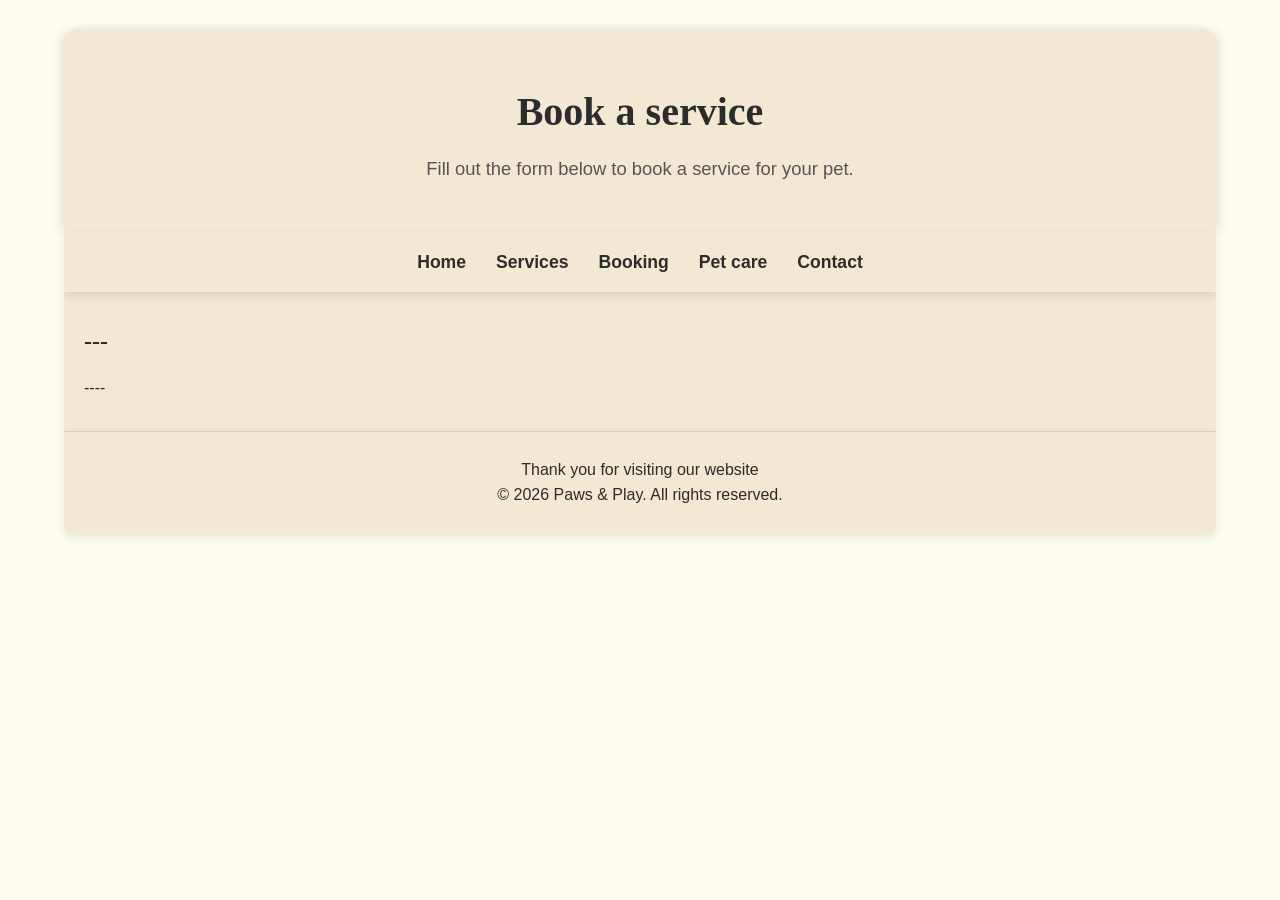
==== booking.html @ 9f055bea "Core of the website made: Index, hero, nav, main, footer - other pages - basic css (no @media yet) -" ====
<!DOCTYPE html>
<html lang="en">

<head>
    <meta charset="UTF-8">
    <meta name="viewport" content="width=device-width, initial-scale=1.0">
    <title>Paws & Play</title>
    <link rel="stylesheet" href="css/styles.css">
    <link rel="icon" type="image/x-icon" href="images/favicon.ico">
</head>

<body>
    <main>
        <!-- Page header banner -->
        <section class="page-banner">
            <h1>Book a service</h1>
            <p>Fill out the form below to book a service for your pet.</p>
        </section>

        <!-- Header and navigation -->
        <header class="header">
            <nav class="nav">
                <ul class="nav-list">
                    <li class="nav-item"><a href="index.html" class="nav-link">Home</a></li>
                    <li class="nav-item"><a href="services.html" class="nav-link">Services</a></li>
                    <li class="nav-item"><a href="booking.html" class="nav-link">Booking</a></li>
                    <li class="nav-item"><a href="pet-care.html" class="nav-link">Pet care</a></li>
                    <li class="nav-item"><a href="contact.html" class="nav-link">Contact</a></li>
                </ul>
            </nav>
        </header>
        
        <!-- Main content -->
        <section class="content">
            <h2>---</h2>
            <p>----</p>
        </section>


    </main>

    <!-- Footer -->
    <footer class="footer">
        <p>Thank you for visiting our website</p>
        <p>&copy; 2026 Paws & Play. All rights reserved.</p>
    </footer>

</body>

</html>
---- css/styles.css ----
/* Common styles */
* {
    box-sizing: border-box;
    margin: 0;
    padding: 0;
}

body {
    font-family: Roboto, Helvetica, Arial, sans-serif;
    background-color: #FFFDF0;
    color: #2C2C2C;
    line-height: 1.6;
}

h1,
h2,
h3 {
    font-family: Georgia, 'Times New Roman', serif;
    font-weight: bold;
}

/* Index hero section */
.hero {
    position: relative;
    width: 100%;
    max-width: 1700px;
    height: 80vh;
    margin: 10px auto 0 auto;
    display: flex;
    justify-content: center;
    align-items: center;
    overflow: hidden;
    border-radius: 5px;
    box-shadow: 0 4px 10px rgba(0, 0, 0, 0.1);
}

.hero-picture,
.hero-picture img {
    position: absolute;
    top: 0;
    left: 0;
    width: 100%;
    height: 100%;
    object-fit: cover;
    object-position: center;
    z-index: 1;
    box-shadow: 0 4px 8px rgba(0, 0, 0, 0.2);
    border-radius: 0 0 3px 3px;
}

.hero-content {
    position: relative;
    z-index: 2;
    text-align: center;
    color: #FFFDF0;
    padding: 30px 40px;
    background: rgba(0, 0, 0, 0.5);
    border-radius: 16px;
    max-width: 90%;
}

.hero-content h2 {
    font-size: 3rem;
    margin-bottom: 12px;
}

.hero-content p {
    font-size: 1.25rem;
    margin-bottom: 20px;
}

/* Page banner for other pages */
.page-banner {
    width: 90%;
    max-width: 1200px;
    margin: 30px auto 0 auto;
    padding: 50px 30px;
    background-color: #F3E8D3;
    text-align: center;
    border-radius: 12px 12px 0 0;
    box-shadow: -5px 0 10px rgba(0, 0, 0, 0.08), 5px 0 10px rgba(0, 0, 0, 0.08);
}

.page-banner h1 {
    font-size: 2.5rem;
    margin-bottom: 10px;
    color: #2C2C2C;
}

.page-banner p {
    font-size: 1.15rem;
    color: #555555;
    max-width: 600px;
    margin: 0 auto;
}

/* Header and navigation */
.header {
    width: 90%;
    max-width: 1200px;
    margin: 0 auto;
    position: sticky;
    top: 0;
    z-index: 1000;
    background-color: #F3E8D3;
    border-radius: 0 0 5px 5px;
    box-shadow: 0 4px 10px rgba(0, 0, 0, 0.1);
}

.nav {
    display: flex;
    justify-content: center;
    align-items: center;
    padding: 15px 20px;
}

.nav-list {
    display: flex;
    justify-content: center;
    align-items: center;
    list-style: none;
    gap: 30px;
}

.nav-link {
    text-decoration: none;
    color: #2C2C2C;
    font-weight: bold;
    font-size: 1.1rem;
    transition: color 0.3s ease;
}

.nav-link:hover {
    color: #E07A5F;
}

/* Main content */
.main {
    display: grid;
    grid-template-columns: 1fr 1fr;
    gap: 30px;
    max-width: 1200px;
    width: 90%;
    margin: 30px auto 0 auto;
    padding: 40px 30px;
    background-color: #F3E8D3;
}

.content {
    width: 90%;
    max-width: 1200px;
    margin: 0 auto 0 auto;
    background-color: #F3E8D3;
    padding: 30px 20px;
    box-shadow: 0 4px 10px rgba(0, 0, 0, 0.1);
}

.content h2, h3 {
    margin-bottom: 15px;
    color: #2C2C2C;
}

/* Footer */
.footer {
    width: 90%;
    max-width: 1200px;
    margin: 0 auto 50px auto;
    background-color: #F3E8D3;
    color: #2C2C2C;
    text-align: center;
    padding: 25px 30px;
    border-radius: 0 0 8px 8px;
    box-shadow: 0 4px 10px rgba(0, 0, 0, 0.1);
    border-top: 1px solid rgba(0, 0, 0, 0.1);
}
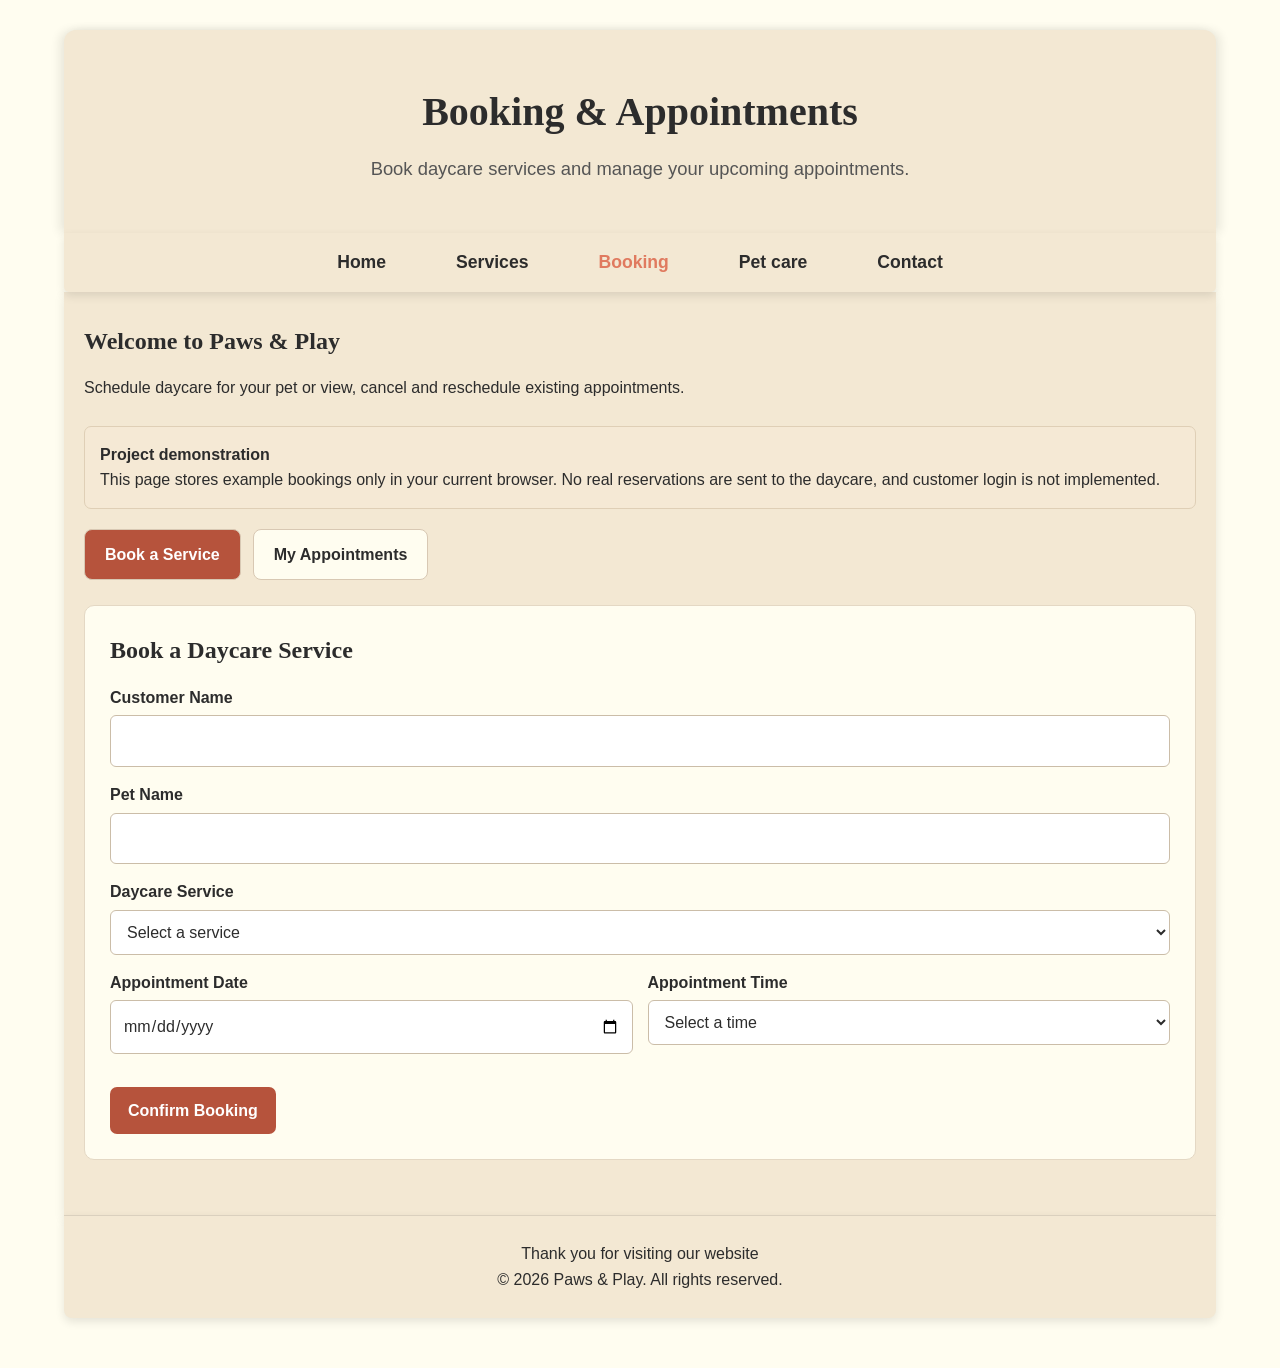
==== commit 4e5b995d: "Implement GRP10-12 daycare services and GRP10-27 appointment management" ====
--- a/booking.html
+++ b/booking.html
@@ -1,50 +1,1100 @@
+
 <!DOCTYPE html>
 <html lang="en">
 
 <head>
     <meta charset="UTF-8">
     <meta name="viewport" content="width=device-width, initial-scale=1.0">
-    <title>Paws & Play</title>
+    <meta name="description"
+        content="Book and manage daycare appointments at Paws & Play.">
+    <title>Booking & Appointments | Paws & Play</title>
+
     <link rel="stylesheet" href="css/styles.css">
     <link rel="icon" type="image/x-icon" href="images/favicon.ico">
+
+    <style>
+        /* GRP10-27: Booking and appointment management */
+
+        .booking-intro {
+            margin-bottom: 25px;
+        }
+
+        .booking-tabs {
+            display: flex;
+            gap: 12px;
+            flex-wrap: wrap;
+            margin-bottom: 25px;
+        }
+
+        .booking-tab {
+            display: inline-block;
+            padding: 12px 20px;
+            background: #FFFDF0;
+            border: 1px solid #D8C8B3;
+            border-radius: 8px;
+            color: #2C2C2C;
+            text-decoration: none;
+            font: inherit;
+            font-weight: bold;
+            cursor: pointer;
+        }
+
+        .booking-tab:hover,
+        .booking-tab:focus-visible,
+        .booking-tab.active {
+            background: #B6533C;
+            color: white;
+        }
+
+        .booking-panel {
+            background: #FFFDF0;
+            border: 1px solid #E4D8C4;
+            padding: 25px;
+            border-radius: 10px;
+            margin-bottom: 25px;
+        }
+
+        .booking-panel h2 {
+            margin-bottom: 15px;
+        }
+
+        .booking-form {
+            display: grid;
+            gap: 15px;
+        }
+
+        .booking-field {
+            display: flex;
+            flex-direction: column;
+            gap: 5px;
+        }
+
+        .booking-field label {
+            font-weight: bold;
+        }
+
+        .booking-field input,
+        .booking-field select {
+            width: 100%;
+            padding: 12px;
+            border: 1px solid #CBBDA8;
+            border-radius: 6px;
+            background: white;
+            color: #2C2C2C;
+            font: inherit;
+        }
+
+        .booking-field input:focus,
+        .booking-field select:focus {
+            outline: 2px solid #B6533C;
+            outline-offset: 1px;
+        }
+
+        .booking-two-columns {
+            display: grid;
+            grid-template-columns: 1fr 1fr;
+            gap: 15px;
+        }
+
+        .booking-button {
+            display: inline-block;
+            padding: 11px 18px;
+            background: #B6533C;
+            color: white;
+            border: none;
+            border-radius: 7px;
+            font: inherit;
+            font-weight: bold;
+            cursor: pointer;
+        }
+
+        .booking-button:hover,
+        .booking-button:focus-visible {
+            background: #873D2C;
+        }
+
+        .booking-button.secondary {
+            background: #EEE3D3;
+            color: #2C2C2C;
+        }
+
+        .booking-button.secondary:hover {
+            background: #DDCDB9;
+        }
+
+        .booking-button.danger {
+            background: #A52A2A;
+        }
+
+        .booking-button.danger:hover {
+            background: #7B2020;
+        }
+
+        .booking-actions {
+            display: flex;
+            gap: 10px;
+            flex-wrap: wrap;
+            margin-top: 18px;
+        }
+
+        .booking-notice {
+            margin-bottom: 20px;
+            padding: 15px;
+            border-radius: 7px;
+            background: #F5E9D5;
+            border: 1px solid #DFCFB6;
+        }
+
+        .booking-message {
+            padding: 12px;
+            margin-bottom: 15px;
+            border-radius: 7px;
+            background: #E4F1E7;
+            color: #205A34;
+        }
+
+        .booking-message.error {
+            background: #FCE5E5;
+            color: #8B2020;
+        }
+
+        .appointment-list {
+            display: grid;
+            gap: 18px;
+        }
+
+        .appointment-card {
+            background: white;
+            border: 1px solid #DDD0BD;
+            padding: 20px;
+            border-radius: 10px;
+            box-shadow: 0 2px 6px rgba(0, 0, 0, 0.06);
+        }
+
+        .appointment-card h3 {
+            margin-bottom: 12px;
+        }
+
+        .appointment-card p {
+            margin-bottom: 7px;
+        }
+
+        .appointment-status {
+            display: inline-block;
+            margin: 10px 0;
+            padding: 5px 12px;
+            border-radius: 20px;
+            background: #E2F2E4;
+            color: #236238;
+            font-size: 0.9rem;
+            font-weight: bold;
+        }
+
+        .booking-empty {
+            text-align: center;
+            padding: 35px 15px;
+            background: #F9F3E8;
+            border-radius: 8px;
+        }
+
+        .booking-empty p {
+            margin: 10px 0 20px;
+        }
+
+        .booking-demo-note {
+            font-size: 0.9rem;
+            color: #66594B;
+            margin-top: 15px;
+        }
+
+        [hidden] {
+            display: none !important;
+        }
+
+        @media (max-width: 600px) {
+            .booking-panel {
+                padding: 18px 15px;
+            }
+
+            .booking-two-columns {
+                grid-template-columns: 1fr;
+            }
+
+            .booking-tabs {
+                flex-direction: column;
+            }
+
+            .booking-tab {
+                text-align: center;
+            }
+
+            .booking-actions {
+                flex-direction: column;
+            }
+
+            .booking-actions button {
+                width: 100%;
+            }
+        }
+    </style>
 </head>
 
 <body>
     <main>
-        <!-- Page header banner -->
+
+        <!-- Page banner -->
         <section class="page-banner">
-            <h1>Book a service</h1>
-            <p>Fill out the form below to book a service for your pet.</p>
+            <h1>Booking & Appointments</h1>
+            <p>
+                Book daycare services and manage your
+                upcoming appointments.
+            </p>
         </section>
 
         <!-- Header and navigation -->
         <header class="header">
-            <nav class="nav">
+            <input type="checkbox"
+                id="open-menu"
+                class="menu-toggle">
+
+            <label for="open-menu"
+                class="menu-icon"
+                aria-label="Toggle navigation menu">
+                &#9776;
+            </label>
+
+            <nav class="nav" aria-label="Main navigation">
                 <ul class="nav-list">
-                    <li class="nav-item"><a href="index.html" class="nav-link">Home</a></li>
-                    <li class="nav-item"><a href="services.html" class="nav-link">Services</a></li>
-                    <li class="nav-item"><a href="booking.html" class="nav-link">Booking</a></li>
-                    <li class="nav-item"><a href="pet-care.html" class="nav-link">Pet care</a></li>
-                    <li class="nav-item"><a href="contact.html" class="nav-link">Contact</a></li>
+                    <li class="nav-item">
+                        <a href="index.html"
+                            class="nav-link">Home</a>
+                    </li>
+                    <li class="nav-item">
+                        <a href="services.html"
+                            class="nav-link">Services</a>
+                    </li>
+                    <li class="nav-item">
+                        <a href="booking.html"
+                            class="nav-link"
+                            aria-current="page">Booking</a>
+                    </li>
+                    <li class="nav-item">
+                        <a href="pet-care.html"
+                            class="nav-link">Pet care</a>
+                    </li>
+                    <li class="nav-item">
+                        <a href="contact.html"
+                            class="nav-link">Contact</a>
+                    </li>
                 </ul>
             </nav>
         </header>
-        
+
         <!-- Main content -->
         <section class="content">
-            <h2>---</h2>
-            <p>----</p>
+
+            <div class="booking-intro">
+                <h2>Welcome to Paws &amp; Play</h2>
+                <p>
+                    Schedule daycare for your pet or view,
+                    cancel and reschedule existing appointments.
+                </p>
+            </div>
+
+            <div class="booking-notice">
+                <strong>Project demonstration</strong>
+                <p>
+                    This page stores example bookings only
+                    in your current browser. No real
+                    reservations are sent to the daycare,
+                    and customer login is not implemented.
+                </p>
+            </div>
+
+            <!-- Tab navigation -->
+            <nav class="booking-tabs"
+                aria-label="Booking sections">
+
+                <a href="#new-booking"
+                    id="new-booking-tab"
+                    class="booking-tab active">
+                    Book a Service
+                </a>
+
+                <a href="#my-appointments"
+                    id="appointments-tab"
+                    class="booking-tab">
+                    My Appointments
+                </a>
+
+            </nav>
+
+            <div id="status-message"
+                role="status"
+                aria-live="polite"
+                hidden>
+            </div>
+
+            <!-- New appointment form -->
+            <section id="new-booking"
+                class="booking-panel">
+
+                <h2>Book a Daycare Service</h2>
+
+                <form id="booking-form"
+                    class="booking-form">
+
+                    <div class="booking-field">
+                        <label for="customer-name">
+                            Customer Name
+                        </label>
+
+                        <input type="text"
+                            id="customer-name"
+                            name="customer-name"
+                            minlength="2"
+                            maxlength="80"
+                            autocomplete="name"
+                            required>
+                    </div>
+
+                    <div class="booking-field">
+                        <label for="pet-name">
+                            Pet Name
+                        </label>
+
+                        <input type="text"
+                            id="pet-name"
+                            name="pet-name"
+                            minlength="2"
+                            maxlength="60"
+                            required>
+                    </div>
+
+                    <div class="booking-field">
+                        <label for="service">
+                            Daycare Service
+                        </label>
+
+                        <select id="service"
+                            name="service"
+                            required>
+
+                            <option value="">
+                                Select a service
+                            </option>
+
+                            <option value="Full-Day Dog Daycare">
+                                Full-Day Dog Daycare - €30
+                            </option>
+
+                            <option value="Half-Day Dog Daycare">
+                                Half-Day Dog Daycare - €18
+                            </option>
+
+                            <option value="Puppy Daycare">
+                                Puppy Daycare - €25
+                            </option>
+
+                            <option value="Pet Care and Feeding">
+                                Pet Care and Feeding - €15
+                            </option>
+                        </select>
+                    </div>
+
+                    <div class="booking-two-columns">
+
+                        <div class="booking-field">
+                            <label for="booking-date">
+                                Appointment Date
+                            </label>
+
+                            <input type="date"
+                                id="booking-date"
+                                name="booking-date"
+                                required>
+                        </div>
+
+                        <div class="booking-field">
+                            <label for="booking-time">
+                                Appointment Time
+                            </label>
+
+                            <select id="booking-time"
+                                name="booking-time"
+                                required>
+
+                                <option value="">
+                                    Select a time
+                                </option>
+
+                                <option value="07:00">07:00</option>
+                                <option value="08:00">08:00</option>
+                                <option value="09:00">09:00</option>
+                                <option value="10:00">10:00</option>
+                                <option value="11:00">11:00</option>
+                                <option value="12:00">12:00</option>
+                                <option value="13:00">13:00</option>
+                                <option value="14:00">14:00</option>
+                                <option value="15:00">15:00</option>
+                                <option value="16:00">16:00</option>
+                            </select>
+                        </div>
+
+                    </div>
+
+                    <div class="booking-actions">
+                        <button type="submit"
+                            class="booking-button">
+                            Confirm Booking
+                        </button>
+                    </div>
+
+                </form>
+
+            </section>
+
+            <!-- My appointments -->
+            <section id="my-appointments"
+                class="booking-panel"
+                hidden>
+
+                <h2>My Upcoming Appointments</h2>
+
+                <p>
+                    View your scheduled daycare visits.
+                    You can cancel an appointment or
+                    reschedule it to another available
+                    date and time in this demonstration.
+                </p>
+
+                <div id="appointment-list"
+                    class="appointment-list">
+                </div>
+
+                <p class="booking-demo-note">
+                    Demo bookings are visible to anyone
+                    using this browser and are not linked
+                    to a verified customer account.
+                </p>
+
+            </section>
+
+            <!-- Rescheduling panel -->
+            <section id="reschedule-panel"
+                class="booking-panel"
+                hidden>
+
+                <h2>Reschedule Appointment</h2>
+
+                <form id="reschedule-form"
+                    class="booking-form">
+
+                    <div class="booking-field">
+                        <label for="reschedule-date">
+                            New Appointment Date
+                        </label>
+
+                        <input type="date"
+                            id="reschedule-date"
+                            required>
+                    </div>
+
+                    <div class="booking-field">
+                        <label for="reschedule-time">
+                            New Appointment Time
+                        </label>
+
+                        <select id="reschedule-time" required>
+                            <option value="">
+                                Select a time
+                            </option>
+                            <option value="07:00">07:00</option>
+                            <option value="08:00">08:00</option>
+                            <option value="09:00">09:00</option>
+                            <option value="10:00">10:00</option>
+                            <option value="11:00">11:00</option>
+                            <option value="12:00">12:00</option>
+                            <option value="13:00">13:00</option>
+                            <option value="14:00">14:00</option>
+                            <option value="15:00">15:00</option>
+                            <option value="16:00">16:00</option>
+                        </select>
+                    </div>
+
+                    <div class="booking-actions">
+                        <button type="submit"
+                            class="booking-button">
+                            Save New Appointment
+                        </button>
+
+                        <button type="button"
+                            id="cancel-reschedule"
+                            class="booking-button secondary">
+                            Go Back
+                        </button>
+                    </div>
+
+                </form>
+
+            </section>
+
         </section>
-
 
     </main>
 
     <!-- Footer -->
     <footer class="footer">
         <p>Thank you for visiting our website</p>
-        <p>&copy; 2026 Paws & Play. All rights reserved.</p>
+        <p>&copy; 2026 Paws &amp; Play. All rights reserved.</p>
     </footer>
 
+    <script>
+        "use strict";
+
+        // GRP10-27: Browser-only appointment demo.
+        // Real authentication and server storage are not included.
+
+        const STORAGE_KEY = "paws-play-demo-appointments-v1";
+
+        const bookingForm = document.getElementById("booking-form");
+        const rescheduleForm = document.getElementById("reschedule-form");
+
+        const bookingPanel = document.getElementById("new-booking");
+        const appointmentsPanel =
+            document.getElementById("my-appointments");
+        const reschedulePanel =
+            document.getElementById("reschedule-panel");
+
+        const bookingTab =
+            document.getElementById("new-booking-tab");
+        const appointmentsTab =
+            document.getElementById("appointments-tab");
+
+        const appointmentList =
+            document.getElementById("appointment-list");
+
+        const statusMessage =
+            document.getElementById("status-message");
+
+        const bookingDate =
+            document.getElementById("booking-date");
+        const rescheduleDate =
+            document.getElementById("reschedule-date");
+
+        let appointments = [];
+        let editingAppointmentId = null;
+
+        function loadAppointments() {
+            try {
+                const saved = JSON.parse(
+                    localStorage.getItem(STORAGE_KEY) || "[]"
+                );
+
+                appointments = Array.isArray(saved)
+                    ? saved.filter(item =>
+                        item &&
+                        typeof item.id === "string" &&
+                        typeof item.date === "string" &&
+                        typeof item.time === "string" &&
+                        typeof item.customer === "string" &&
+                        typeof item.pet === "string" &&
+                        typeof item.service === "string" &&
+                        (item.status === "Scheduled" ||
+                            item.status === "Cancelled")
+                    )
+                    : [];
+            } catch (error) {
+                appointments = [];
+                showMessage(
+                    "Saved bookings could not be loaded.",
+                    true
+                );
+            }
+        }
+
+        function saveAppointments() {
+            try {
+                localStorage.setItem(
+                    STORAGE_KEY,
+                    JSON.stringify(appointments)
+                );
+                return true;
+            } catch (error) {
+                showMessage(
+                    "The browser could not save your changes.",
+                    true
+                );
+                return false;
+            }
+        }
+
+        function localDateString(date) {
+            const year = date.getFullYear();
+            const month = String(
+                date.getMonth() + 1
+            ).padStart(2, "0");
+
+            const day = String(
+                date.getDate()
+            ).padStart(2, "0");
+
+            return `${year}-${month}-${day}`;
+        }
+
+        function setMinimumDates() {
+            const today = localDateString(new Date());
+            bookingDate.min = today;
+            rescheduleDate.min = today;
+        }
+
+        function isFutureAppointment(date, time) {
+            const datetime = new Date(
+                `${date}T${time}:00`
+            );
+
+            return Number.isFinite(datetime.getTime()) &&
+                datetime.getTime() > Date.now();
+        }
+
+        function validOpeningTime(date, time) {
+            const datetime = new Date(
+                `${date}T${time}:00`
+            );
+
+            if (!Number.isFinite(datetime.getTime())) {
+                return false;
+            }
+
+            const weekday = datetime.getDay();
+            const minutes = Number(time.slice(0, 2)) * 60 +
+                Number(time.slice(3, 5));
+
+            if (weekday === 0) {
+                return false;
+            }
+
+            if (weekday === 6) {
+                return minutes >= 9 * 60 &&
+                    minutes <= 14 * 60;
+            }
+
+            return minutes >= 7 * 60 &&
+                minutes <= 16 * 60;
+        }
+
+        function showMessage(message, isError = false) {
+            statusMessage.textContent = message;
+
+            statusMessage.className = isError
+                ? "booking-message error"
+                : "booking-message";
+
+            statusMessage.hidden = false;
+        }
+
+        function showPanel(panelName) {
+            bookingPanel.hidden = panelName !== "booking";
+            appointmentsPanel.hidden =
+                panelName !== "appointments";
+            reschedulePanel.hidden =
+                panelName !== "reschedule";
+
+            bookingTab.classList.toggle(
+                "active",
+                panelName === "booking"
+            );
+
+            appointmentsTab.classList.toggle(
+                "active",
+                panelName !== "booking"
+            );
+
+            if (panelName === "appointments") {
+                renderAppointments();
+            }
+        }
+
+        function formatAppointmentDate(date, time) {
+            const datetime = new Date(
+                `${date}T${time}:00`
+            );
+
+            return datetime.toLocaleString("en-GB", {
+                day: "numeric",
+                month: "long",
+                year: "numeric",
+                hour: "2-digit",
+                minute: "2-digit"
+            });
+        }
+
+        function addDetail(parent, label, value) {
+            const paragraph = document.createElement("p");
+            const strong = document.createElement("strong");
+
+            strong.textContent = `${label}: `;
+            paragraph.appendChild(strong);
+            paragraph.appendChild(
+                document.createTextNode(value)
+            );
+
+            parent.appendChild(paragraph);
+        }
+
+        function createAppointmentCard(appointment) {
+            const card = document.createElement("article");
+            card.className = "appointment-card";
+
+            const heading = document.createElement("h3");
+            heading.textContent = appointment.service;
+            card.appendChild(heading);
+
+            addDetail(
+                card, "Customer", appointment.customer
+            );
+            addDetail(
+                card, "Pet", appointment.pet
+            );
+            addDetail(
+                card,
+                "Date and Time",
+                formatAppointmentDate(
+                    appointment.date,
+                    appointment.time
+                )
+            );
+
+            const status = document.createElement("span");
+            status.className = "appointment-status";
+            status.textContent = "Scheduled";
+            card.appendChild(status);
+
+            const actions = document.createElement("div");
+            actions.className = "booking-actions";
+
+            const rescheduleButton =
+                document.createElement("button");
+
+            rescheduleButton.type = "button";
+            rescheduleButton.className =
+                "booking-button secondary";
+
+            rescheduleButton.textContent = "Reschedule";
+
+            rescheduleButton.addEventListener(
+                "click",
+                () => startRescheduling(appointment.id)
+            );
+
+            const cancelButton =
+                document.createElement("button");
+
+            cancelButton.type = "button";
+            cancelButton.className =
+                "booking-button danger";
+
+            cancelButton.textContent = "Cancel Appointment";
+
+            cancelButton.addEventListener(
+                "click",
+                () => cancelAppointment(appointment.id)
+            );
+
+            actions.appendChild(rescheduleButton);
+            actions.appendChild(cancelButton);
+            card.appendChild(actions);
+
+            return card;
+        }
+
+        function renderAppointments() {
+            appointmentList.replaceChildren();
+
+            const upcoming = appointments
+                .filter(appointment =>
+                    appointment.status === "Scheduled" &&
+                    isFutureAppointment(
+                        appointment.date,
+                        appointment.time
+                    )
+                )
+                .sort((a, b) =>
+                    `${a.date}T${a.time}`.localeCompare(
+                        `${b.date}T${b.time}`
+                    )
+                );
+
+            if (upcoming.length === 0) {
+                const empty = document.createElement("div");
+                empty.className = "booking-empty";
+
+                const heading = document.createElement("h3");
+                heading.textContent = "No Upcoming Appointments";
+
+                const text = document.createElement("p");
+                text.textContent =
+                    "You do not have any upcoming demo bookings.";
+
+                const button = document.createElement("button");
+                button.type = "button";
+                button.className = "booking-button";
+                button.textContent = "Book a Service";
+
+                button.addEventListener("click", () => {
+                    window.location.hash = "new-booking";
+                    showPanel("booking");
+                });
+
+                empty.appendChild(heading);
+                empty.appendChild(text);
+                empty.appendChild(button);
+
+                appointmentList.appendChild(empty);
+                return;
+            }
+
+            upcoming.forEach(appointment => {
+                appointmentList.appendChild(
+                    createAppointmentCard(appointment)
+                );
+            });
+        }
+
+        bookingForm.addEventListener("submit", event => {
+            event.preventDefault();
+            setMinimumDates();
+
+            const customer = document.getElementById(
+                "customer-name"
+            ).value.trim();
+
+            const pet = document.getElementById(
+                "pet-name"
+            ).value.trim();
+
+            const service = document.getElementById(
+                "service"
+            ).value;
+
+            const date = bookingDate.value;
+
+            const time = document.getElementById(
+                "booking-time"
+            ).value;
+
+            if (!customer || !pet || !service) {
+                showMessage(
+                    "Please complete all booking fields.",
+                    true
+                );
+                return;
+            }
+
+            if (!isFutureAppointment(date, time)) {
+                showMessage(
+                    "Please select a future date and time.",
+                    true
+                );
+                return;
+            }
+
+            if (!validOpeningTime(date, time)) {
+                showMessage(
+                    "Choose a time during opening hours. " +
+                    "Sunday bookings are unavailable.",
+                    true
+                );
+                return;
+            }
+
+            const appointment = {
+                id: `${Date.now()}-${Math.random()
+                    .toString(36).slice(2)}`,
+                customer,
+                pet,
+                service,
+                date,
+                time,
+                status: "Scheduled"
+            };
+
+            appointments.push(appointment);
+
+            if (!saveAppointments()) {
+                appointments.pop();
+                return;
+            }
+
+            bookingForm.reset();
+
+            showMessage(
+                "Demo appointment created successfully!"
+            );
+
+            window.location.hash = "my-appointments";
+            showPanel("appointments");
+        });
+
+        function cancelAppointment(id) {
+            const appointment = appointments.find(
+                item => item.id === id
+            );
+
+            if (!appointment ||
+                appointment.status !== "Scheduled") {
+                return;
+            }
+
+            const confirmed = confirm(
+                "Are you sure you want to cancel " +
+                "this appointment?"
+            );
+
+            if (!confirmed) {
+                return;
+            }
+
+            const previousStatus = appointment.status;
+            appointment.status = "Cancelled";
+
+            if (!saveAppointments()) {
+                appointment.status = previousStatus;
+                return;
+            }
+
+            renderAppointments();
+
+            showMessage(
+                "Demo appointment cancelled successfully."
+            );
+        }
+
+        function startRescheduling(id) {
+            const appointment = appointments.find(
+                item => item.id === id &&
+                    item.status === "Scheduled"
+            );
+
+            if (!appointment) {
+                showMessage(
+                    "Appointment was not found.",
+                    true
+                );
+                return;
+            }
+
+            editingAppointmentId = id;
+
+            setMinimumDates();
+            rescheduleDate.value = appointment.date;
+
+            document.getElementById(
+                "reschedule-time"
+            ).value = appointment.time;
+
+            showPanel("reschedule");
+
+            reschedulePanel.scrollIntoView({
+                behavior: "smooth",
+                block: "start"
+            });
+        }
+
+        rescheduleForm.addEventListener(
+            "submit",
+            event => {
+                event.preventDefault();
+                setMinimumDates();
+
+                const appointment = appointments.find(
+                    item =>
+                        item.id === editingAppointmentId &&
+                        item.status === "Scheduled"
+                );
+
+                if (!appointment) {
+                    showMessage(
+                        "Appointment was not found.",
+                        true
+                    );
+                    showPanel("appointments");
+                    return;
+                }
+
+                const newDate = rescheduleDate.value;
+                const newTime = document.getElementById(
+                    "reschedule-time"
+                ).value;
+
+                if (!isFutureAppointment(newDate, newTime)) {
+                    showMessage(
+                        "Choose a future date and time.",
+                        true
+                    );
+                    return;
+                }
+
+                if (!validOpeningTime(newDate, newTime)) {
+                    showMessage(
+                        "Select a time during opening hours.",
+                        true
+                    );
+                    return;
+                }
+
+                const oldDate = appointment.date;
+                const oldTime = appointment.time;
+
+                appointment.date = newDate;
+                appointment.time = newTime;
+
+                if (!saveAppointments()) {
+                    appointment.date = oldDate;
+                    appointment.time = oldTime;
+                    return;
+                }
+
+                editingAppointmentId = null;
+
+                showMessage(
+                    "Demo appointment rescheduled successfully!"
+                );
+
+                window.location.hash = "my-appointments";
+                showPanel("appointments");
+            }
+        );
+
+        document.getElementById(
+            "cancel-reschedule"
+        ).addEventListener("click", () => {
+            editingAppointmentId = null;
+            window.location.hash = "my-appointments";
+            showPanel("appointments");
+        });
+
+        function handleNavigation() {
+            const hash = window.location.hash;
+
+            if (hash === "#my-appointments") {
+                showPanel("appointments");
+            } else if (hash === "#new-booking") {
+                showPanel("booking");
+            }
+        }
+
+        window.addEventListener(
+            "hashchange",
+            handleNavigation
+        );
+
+        // Initial page setup
+        loadAppointments();
+        setMinimumDates();
+        handleNavigation();
+    </script>
+
 </body>
 
-</html>+</html>
--- a/css/styles.css
+++ b/css/styles.css
@@ -1,3 +1,4 @@
+
 /* Common styles */
 * {
     box-sizing: border-box;
@@ -59,7 +60,7 @@
     max-width: 90%;
 }
 
-.hero-content h2 {
+.hero-content h1 {
     font-size: 3rem;
     margin-bottom: 12px;
 }
@@ -78,7 +79,8 @@
     background-color: #F3E8D3;
     text-align: center;
     border-radius: 12px 12px 0 0;
-    box-shadow: -5px 0 10px rgba(0, 0, 0, 0.08), 5px 0 10px rgba(0, 0, 0, 0.08);
+    box-shadow: -5px 0 10px rgba(0, 0, 0, 0.08),
+                5px 0 10px rgba(0, 0, 0, 0.08);
 }
 
 .page-banner h1 {
@@ -107,6 +109,17 @@
     box-shadow: 0 4px 10px rgba(0, 0, 0, 0.1);
 }
 
+/* Hide menu icon by default */
+.index-menu-icon,
+.index-menu-toggle {
+    display: none;
+}
+
+.menu-icon,
+.menu-toggle {
+    display: none;
+}
+
 .nav {
     display: flex;
     justify-content: center;
@@ -119,7 +132,7 @@
     justify-content: center;
     align-items: center;
     list-style: none;
-    gap: 30px;
+    gap: 70px;
 }
 
 .nav-link {
@@ -130,7 +143,8 @@
     transition: color 0.3s ease;
 }
 
-.nav-link:hover {
+.nav-link:hover,
+.nav-link[aria-current="page"] {
     color: #E07A5F;
 }
 
@@ -149,13 +163,14 @@
 .content {
     width: 90%;
     max-width: 1200px;
-    margin: 0 auto 0 auto;
+    margin: 0 auto;
     background-color: #F3E8D3;
     padding: 30px 20px;
     box-shadow: 0 4px 10px rgba(0, 0, 0, 0.1);
 }
 
-.content h2, h3 {
+.content h2,
+.content h3 {
     margin-bottom: 15px;
     color: #2C2C2C;
 }
@@ -172,4 +187,267 @@
     border-radius: 0 0 8px 8px;
     box-shadow: 0 4px 10px rgba(0, 0, 0, 0.1);
     border-top: 1px solid rgba(0, 0, 0, 0.1);
-}+}
+
+/* GRP10-12 - Daycare Services */
+.services-content > p {
+    margin-bottom: 25px;
+}
+
+.services-grid {
+    display: grid;
+    grid-template-columns: repeat(2, minmax(0, 1fr));
+    gap: 20px;
+    margin-top: 25px;
+    margin-bottom: 35px;
+}
+
+.service-card {
+    background-color: #FFFDF0;
+    padding: 25px;
+    border-radius: 10px;
+    border: 1px solid #E4D8C4;
+    box-shadow: 0 3px 8px rgba(0, 0, 0, 0.08);
+    transition: transform 0.2s ease,
+                box-shadow 0.2s ease;
+}
+
+.service-card:hover {
+    transform: translateY(-3px);
+    box-shadow: 0 6px 14px rgba(0, 0, 0, 0.12);
+}
+
+.service-card h3 {
+    margin-bottom: 12px;
+}
+
+.service-card p {
+    margin-bottom: 12px;
+}
+
+.service-price {
+    color: #B6533C;
+    font-size: 1.2rem;
+    font-weight: bold;
+}
+
+.services-info {
+    background-color: #FFFDF0;
+    padding: 25px;
+    margin-bottom: 25px;
+    border-radius: 10px;
+    border: 1px solid #E4D8C4;
+}
+
+.services-info h2 {
+    margin-bottom: 15px;
+}
+
+.services-info p {
+    margin-bottom: 10px;
+}
+
+.services-info a {
+    color: #B6533C;
+    font-weight: bold;
+}
+
+.hours-table {
+    width: 100%;
+    border-collapse: collapse;
+}
+
+.hours-table th,
+.hours-table td {
+    padding: 12px;
+    text-align: left;
+    border-bottom: 1px solid #E4D8C4;
+}
+
+.hours-table th {
+    font-weight: bold;
+}
+
+.services-booking {
+    text-align: center;
+    padding: 30px 20px;
+}
+
+.services-booking p {
+    margin-bottom: 25px;
+}
+
+.service-book-button {
+    display: inline-block;
+    padding: 12px 30px;
+    background-color: #B6533C;
+    color: #FFFFFF;
+    text-decoration: none;
+    font-weight: bold;
+    border-radius: 8px;
+    transition: background-color 0.2s ease;
+}
+
+.service-book-button:hover,
+.service-book-button:focus-visible {
+    background-color: #873D2C;
+}
+
+/* Responsive design */
+@media (max-width: 900px) {
+
+    .content {
+        grid-template-columns: 1fr;
+        padding: 30px 20px;
+    }
+
+    .nav-list {
+        gap: 30px;
+    }
+
+    .hero {
+        height: 60vh;
+    }
+
+    .hero-content h1 {
+        font-size: 2rem;
+    }
+
+    .hero-content p {
+        font-size: 1rem;
+    }
+}
+
+@media (max-width: 600px) {
+
+    .hero {
+        height: 40vh;
+    }
+
+    .page-banner {
+        border-radius: 5px;
+    }
+
+    .page-banner h1 {
+        font-size: 2rem;
+    }
+
+    .page-banner p {
+        font-size: 1rem;
+    }
+
+    .content {
+        grid-template-columns: 1fr;
+        padding: 20px 15px;
+        border-radius: 5px;
+    }
+
+    /* Index page mobile menu */
+    .index-menu-toggle {
+        display: block;
+        position: absolute;
+        width: 1px;
+        height: 1px;
+        opacity: 0;
+    }
+
+    .index-menu-icon {
+        display: block;
+        padding: 10px;
+        background-color: #E07A5F;
+        color: #FFFDF0;
+        align-self: end;
+        margin: 10px 0;
+        border-radius: 5px;
+        font-size: 1.8rem;
+        cursor: pointer;
+        grid-row: 1;
+        grid-column: 3;
+        justify-self: end;
+        transition: background-color 0.25s ease,
+                    color 0.25s ease,
+                    transform 0.15s ease;
+    }
+
+    .index-menu-toggle:checked ~ .nav {
+        display: block;
+    }
+
+    .header {
+        background-color: #FFFDF0;
+        box-shadow: none;
+    }
+
+    .nav {
+        display: none;
+    }
+
+    .nav ul {
+        display: flex;
+        flex-direction: column;
+        gap: 15px;
+        list-style: none;
+        align-items: end;
+        margin-bottom: 20px;
+    }
+
+    /* Other pages mobile menu */
+    .menu-toggle {
+        display: block;
+        position: absolute;
+        width: 1px;
+        height: 1px;
+        opacity: 0;
+    }
+
+    .menu-icon {
+        display: block;
+        padding: 10px;
+        margin: 10px 0;
+        background-color: #E07A5F;
+        color: #FFFDF0;
+        border-radius: 5px;
+        font-size: 1.8rem;
+        cursor: pointer;
+        grid-row: 1;
+        grid-column: 3;
+        justify-self: end;
+        transition: background-color 0.25s ease,
+                    color 0.25s ease,
+                    transform 0.15s ease;
+    }
+
+    .index-menu-icon:hover,
+    .menu-icon:hover {
+        background-color: #2C2C2C;
+        color: #FFFDF0;
+        transform: scale(1.1);
+    }
+
+    .menu-toggle:checked ~ .nav {
+        display: block;
+    }
+
+    /* Services page mobile layout */
+    .services-grid {
+        grid-template-columns: 1fr;
+    }
+
+    .service-card {
+        padding: 20px;
+    }
+
+    .services-info {
+        padding: 20px 15px;
+    }
+
+    .hours-table th,
+    .hours-table td {
+        padding: 10px 5px;
+        font-size: 0.9rem;
+    }
+
+    .services-booking {
+        padding: 25px 10px;
+    }
+}
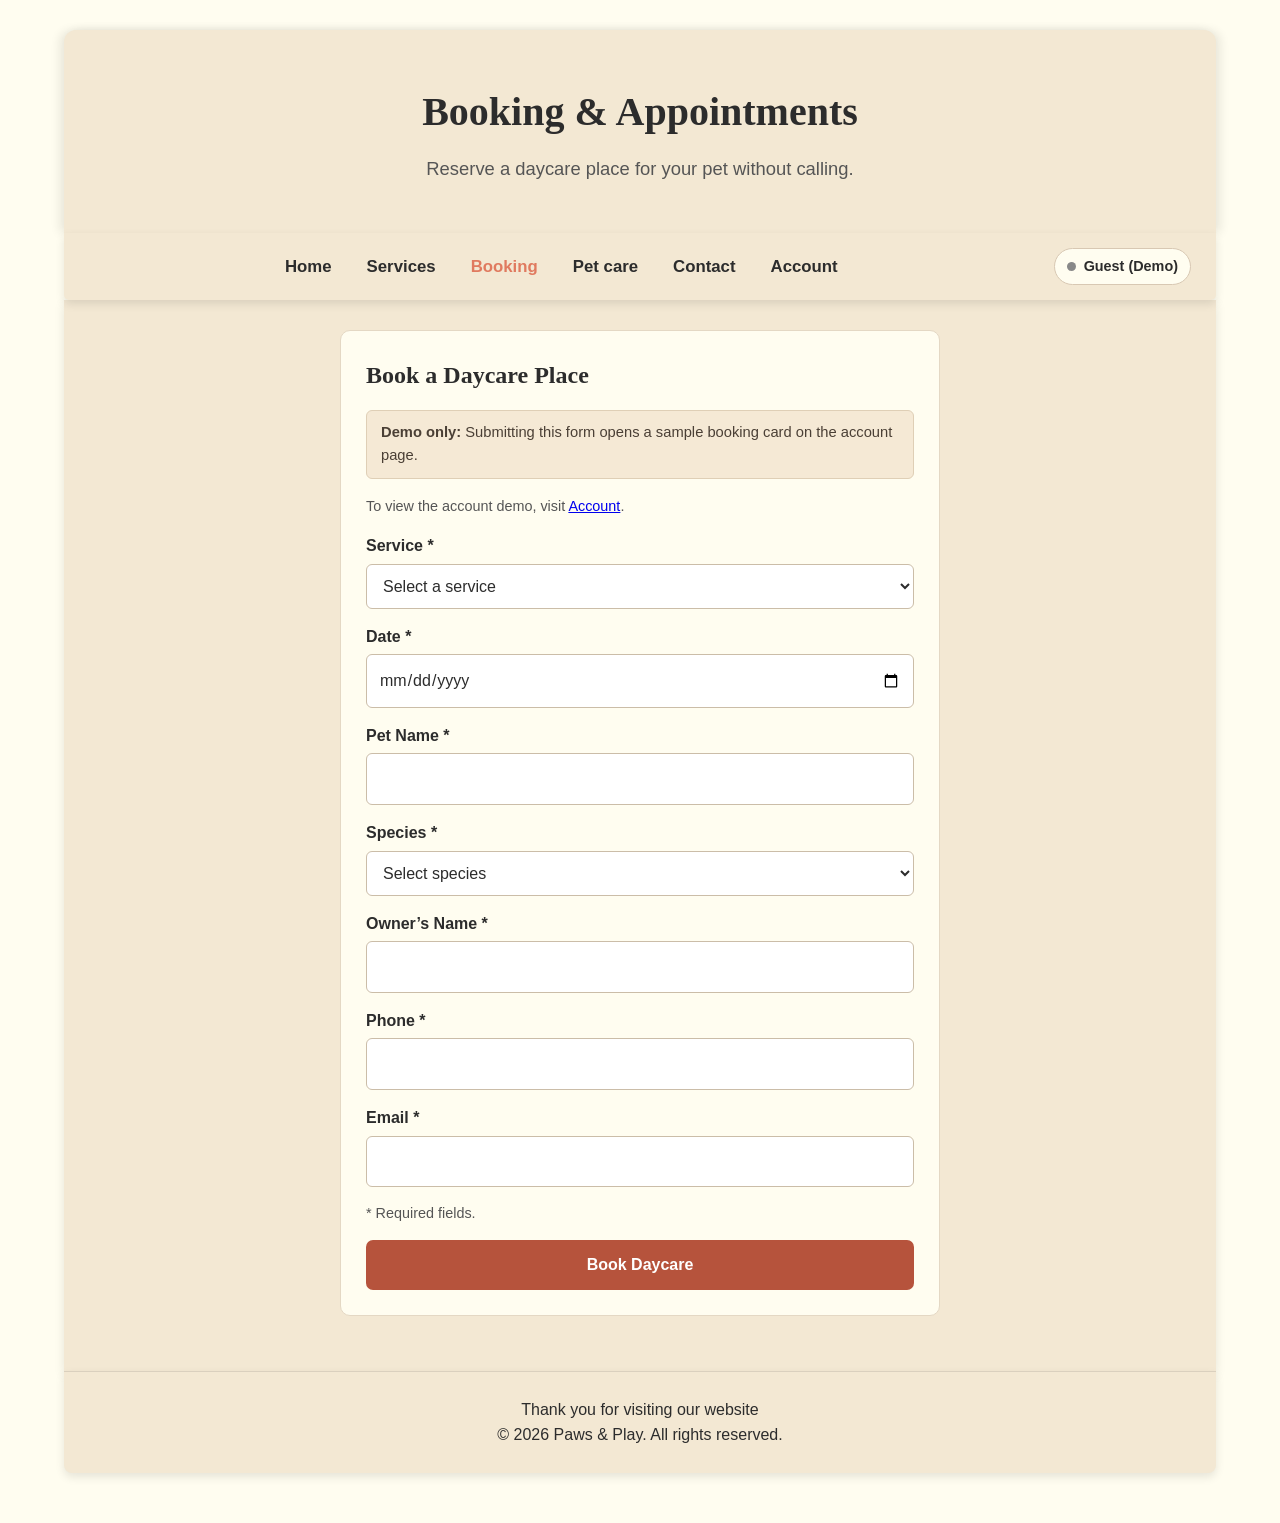
==== commit d6d0ecc6: "Added account demo and edited related functions. Booking demoed now with a possibility to cancel and" ====
--- a/booking.html
+++ b/booking.html
@@ -1,1100 +1,115 @@
-
 <!DOCTYPE html>
 <html lang="en">
 
 <head>
     <meta charset="UTF-8">
     <meta name="viewport" content="width=device-width, initial-scale=1.0">
-    <meta name="description"
-        content="Book and manage daycare appointments at Paws & Play.">
-    <title>Booking & Appointments | Paws & Play</title>
-
+    <meta name="description" content="Book a daycare place for your pet at Paws & Play.">
+    <title>Booking | Paws &amp; Play</title>
     <link rel="stylesheet" href="css/styles.css">
     <link rel="icon" type="image/x-icon" href="images/favicon.ico">
-
-    <style>
-        /* GRP10-27: Booking and appointment management */
-
-        .booking-intro {
-            margin-bottom: 25px;
-        }
-
-        .booking-tabs {
-            display: flex;
-            gap: 12px;
-            flex-wrap: wrap;
-            margin-bottom: 25px;
-        }
-
-        .booking-tab {
-            display: inline-block;
-            padding: 12px 20px;
-            background: #FFFDF0;
-            border: 1px solid #D8C8B3;
-            border-radius: 8px;
-            color: #2C2C2C;
-            text-decoration: none;
-            font: inherit;
-            font-weight: bold;
-            cursor: pointer;
-        }
-
-        .booking-tab:hover,
-        .booking-tab:focus-visible,
-        .booking-tab.active {
-            background: #B6533C;
-            color: white;
-        }
-
-        .booking-panel {
-            background: #FFFDF0;
-            border: 1px solid #E4D8C4;
-            padding: 25px;
-            border-radius: 10px;
-            margin-bottom: 25px;
-        }
-
-        .booking-panel h2 {
-            margin-bottom: 15px;
-        }
-
-        .booking-form {
-            display: grid;
-            gap: 15px;
-        }
-
-        .booking-field {
-            display: flex;
-            flex-direction: column;
-            gap: 5px;
-        }
-
-        .booking-field label {
-            font-weight: bold;
-        }
-
-        .booking-field input,
-        .booking-field select {
-            width: 100%;
-            padding: 12px;
-            border: 1px solid #CBBDA8;
-            border-radius: 6px;
-            background: white;
-            color: #2C2C2C;
-            font: inherit;
-        }
-
-        .booking-field input:focus,
-        .booking-field select:focus {
-            outline: 2px solid #B6533C;
-            outline-offset: 1px;
-        }
-
-        .booking-two-columns {
-            display: grid;
-            grid-template-columns: 1fr 1fr;
-            gap: 15px;
-        }
-
-        .booking-button {
-            display: inline-block;
-            padding: 11px 18px;
-            background: #B6533C;
-            color: white;
-            border: none;
-            border-radius: 7px;
-            font: inherit;
-            font-weight: bold;
-            cursor: pointer;
-        }
-
-        .booking-button:hover,
-        .booking-button:focus-visible {
-            background: #873D2C;
-        }
-
-        .booking-button.secondary {
-            background: #EEE3D3;
-            color: #2C2C2C;
-        }
-
-        .booking-button.secondary:hover {
-            background: #DDCDB9;
-        }
-
-        .booking-button.danger {
-            background: #A52A2A;
-        }
-
-        .booking-button.danger:hover {
-            background: #7B2020;
-        }
-
-        .booking-actions {
-            display: flex;
-            gap: 10px;
-            flex-wrap: wrap;
-            margin-top: 18px;
-        }
-
-        .booking-notice {
-            margin-bottom: 20px;
-            padding: 15px;
-            border-radius: 7px;
-            background: #F5E9D5;
-            border: 1px solid #DFCFB6;
-        }
-
-        .booking-message {
-            padding: 12px;
-            margin-bottom: 15px;
-            border-radius: 7px;
-            background: #E4F1E7;
-            color: #205A34;
-        }
-
-        .booking-message.error {
-            background: #FCE5E5;
-            color: #8B2020;
-        }
-
-        .appointment-list {
-            display: grid;
-            gap: 18px;
-        }
-
-        .appointment-card {
-            background: white;
-            border: 1px solid #DDD0BD;
-            padding: 20px;
-            border-radius: 10px;
-            box-shadow: 0 2px 6px rgba(0, 0, 0, 0.06);
-        }
-
-        .appointment-card h3 {
-            margin-bottom: 12px;
-        }
-
-        .appointment-card p {
-            margin-bottom: 7px;
-        }
-
-        .appointment-status {
-            display: inline-block;
-            margin: 10px 0;
-            padding: 5px 12px;
-            border-radius: 20px;
-            background: #E2F2E4;
-            color: #236238;
-            font-size: 0.9rem;
-            font-weight: bold;
-        }
-
-        .booking-empty {
-            text-align: center;
-            padding: 35px 15px;
-            background: #F9F3E8;
-            border-radius: 8px;
-        }
-
-        .booking-empty p {
-            margin: 10px 0 20px;
-        }
-
-        .booking-demo-note {
-            font-size: 0.9rem;
-            color: #66594B;
-            margin-top: 15px;
-        }
-
-        [hidden] {
-            display: none !important;
-        }
-
-        @media (max-width: 600px) {
-            .booking-panel {
-                padding: 18px 15px;
-            }
-
-            .booking-two-columns {
-                grid-template-columns: 1fr;
-            }
-
-            .booking-tabs {
-                flex-direction: column;
-            }
-
-            .booking-tab {
-                text-align: center;
-            }
-
-            .booking-actions {
-                flex-direction: column;
-            }
-
-            .booking-actions button {
-                width: 100%;
-            }
-        }
-    </style>
 </head>
 
 <body>
     <main>
-
-        <!-- Page banner -->
+        <!-- Page heading banner -->
         <section class="page-banner">
-            <h1>Booking & Appointments</h1>
-            <p>
-                Book daycare services and manage your
-                upcoming appointments.
-            </p>
+            <h1>Booking &amp; Appointments</h1>
+            <p>Reserve a daycare place for your pet without calling.</p>
         </section>
 
-        <!-- Header and navigation -->
+        <!-- Navigation bar and demo account badge -->
         <header class="header">
-            <input type="checkbox"
-                id="open-menu"
-                class="menu-toggle">
-
-            <label for="open-menu"
-                class="menu-icon"
-                aria-label="Toggle navigation menu">
-                &#9776;
-            </label>
-
+            <input type="checkbox" id="open-menu" class="menu-toggle">
+            <label for="open-menu" class="menu-icon" aria-label="Toggle navigation menu">&#9776;</label>
             <nav class="nav" aria-label="Main navigation">
                 <ul class="nav-list">
-                    <li class="nav-item">
-                        <a href="index.html"
-                            class="nav-link">Home</a>
-                    </li>
-                    <li class="nav-item">
-                        <a href="services.html"
-                            class="nav-link">Services</a>
-                    </li>
-                    <li class="nav-item">
-                        <a href="booking.html"
-                            class="nav-link"
-                            aria-current="page">Booking</a>
-                    </li>
-                    <li class="nav-item">
-                        <a href="pet-care.html"
-                            class="nav-link">Pet care</a>
-                    </li>
-                    <li class="nav-item">
-                        <a href="contact.html"
-                            class="nav-link">Contact</a>
-                    </li>
+                    <li class="nav-item"><a href="index.html" class="nav-link">Home</a></li>
+                    <li class="nav-item"><a href="services.html" class="nav-link">Services</a></li>
+                    <li class="nav-item"><a href="booking.html" class="nav-link" aria-current="page">Booking</a></li>
+                    <li class="nav-item"><a href="pet-care.html" class="nav-link">Pet care</a></li>
+                    <li class="nav-item"><a href="contact.html" class="nav-link">Contact</a></li>
+                    <li class="nav-item"><a href="account.html" class="nav-link">Account</a></li>
                 </ul>
+                <div class="user-corner" aria-label="Account status">
+                    <span class="user-dot"></span>
+                    <span class="guest-badge">Guest (Demo)</span>
+                    <span class="booking-badge">Booking demo</span>
+                </div>
             </nav>
         </header>
 
-        <!-- Main content -->
         <section class="content">
+            <!-- Daycare reservation form -->
+            <section class="form-panel">
+                <h2>Book a Daycare Place</h2>
+                <p class="demo-note">
+                    <strong>Demo only:</strong> Submitting this form opens a sample booking card on the account page.
+                </p>
+                <p class="form-hint booking-account-hint">
+                    To view the account demo, visit <a href="account.html">Account</a>.
+                </p>
 
-            <div class="booking-intro">
-                <h2>Welcome to Paws &amp; Play</h2>
-                <p>
-                    Schedule daycare for your pet or view,
-                    cancel and reschedule existing appointments.
-                </p>
-            </div>
-
-            <div class="booking-notice">
-                <strong>Project demonstration</strong>
-                <p>
-                    This page stores example bookings only
-                    in your current browser. No real
-                    reservations are sent to the daycare,
-                    and customer login is not implemented.
-                </p>
-            </div>
-
-            <!-- Tab navigation -->
-            <nav class="booking-tabs"
-                aria-label="Booking sections">
-
-                <a href="#new-booking"
-                    id="new-booking-tab"
-                    class="booking-tab active">
-                    Book a Service
-                </a>
-
-                <a href="#my-appointments"
-                    id="appointments-tab"
-                    class="booking-tab">
-                    My Appointments
-                </a>
-
-            </nav>
-
-            <div id="status-message"
-                role="status"
-                aria-live="polite"
-                hidden>
-            </div>
-
-            <!-- New appointment form -->
-            <section id="new-booking"
-                class="booking-panel">
-
-                <h2>Book a Daycare Service</h2>
-
-                <form id="booking-form"
-                    class="booking-form">
-
-                    <div class="booking-field">
-                        <label for="customer-name">
-                            Customer Name
-                        </label>
-
-                        <input type="text"
-                            id="customer-name"
-                            name="customer-name"
-                            minlength="2"
-                            maxlength="80"
-                            autocomplete="name"
-                            required>
-                    </div>
-
-                    <div class="booking-field">
-                        <label for="pet-name">
-                            Pet Name
-                        </label>
-
-                        <input type="text"
-                            id="pet-name"
-                            name="pet-name"
-                            minlength="2"
-                            maxlength="60"
-                            required>
-                    </div>
-
-                    <div class="booking-field">
-                        <label for="service">
-                            Daycare Service
-                        </label>
-
-                        <select id="service"
-                            name="service"
-                            required>
-
-                            <option value="">
-                                Select a service
-                            </option>
-
-                            <option value="Full-Day Dog Daycare">
-                                Full-Day Dog Daycare - €30
-                            </option>
-
-                            <option value="Half-Day Dog Daycare">
-                                Half-Day Dog Daycare - €18
-                            </option>
-
-                            <option value="Puppy Daycare">
-                                Puppy Daycare - €25
-                            </option>
-
-                            <option value="Pet Care and Feeding">
-                                Pet Care and Feeding - €15
-                            </option>
+                <form action="account.html#booking" method="get" class="demo-form">
+                    <div class="form-field">
+                        <label for="service">Service *</label>
+                        <select id="service" required>
+                            <option value="">Select a service</option>
+                            <option value="Full-Day Dog Daycare">Full-Day Dog Daycare - €30</option>
+                            <option value="Half-Day Dog Daycare">Half-Day Dog Daycare - €18</option>
+                            <option value="Puppy Daycare">Puppy Daycare - €25</option>
+                            <option value="Pet Care and Feeding">Pet Care and Feeding - €15</option>
                         </select>
                     </div>
 
-                    <div class="booking-two-columns">
-
-                        <div class="booking-field">
-                            <label for="booking-date">
-                                Appointment Date
-                            </label>
-
-                            <input type="date"
-                                id="booking-date"
-                                name="booking-date"
-                                required>
-                        </div>
-
-                        <div class="booking-field">
-                            <label for="booking-time">
-                                Appointment Time
-                            </label>
-
-                            <select id="booking-time"
-                                name="booking-time"
-                                required>
-
-                                <option value="">
-                                    Select a time
-                                </option>
-
-                                <option value="07:00">07:00</option>
-                                <option value="08:00">08:00</option>
-                                <option value="09:00">09:00</option>
-                                <option value="10:00">10:00</option>
-                                <option value="11:00">11:00</option>
-                                <option value="12:00">12:00</option>
-                                <option value="13:00">13:00</option>
-                                <option value="14:00">14:00</option>
-                                <option value="15:00">15:00</option>
-                                <option value="16:00">16:00</option>
-                            </select>
-                        </div>
-
+                    <div class="form-field">
+                        <label for="booking-date">Date *</label>
+                        <input type="date" id="booking-date" required>
                     </div>
 
-                    <div class="booking-actions">
-                        <button type="submit"
-                            class="booking-button">
-                            Confirm Booking
-                        </button>
+                    <div class="form-field">
+                        <label for="pet-name">Pet Name *</label>
+                        <input type="text" id="pet-name" required>
                     </div>
 
-                </form>
-
-            </section>
-
-            <!-- My appointments -->
-            <section id="my-appointments"
-                class="booking-panel"
-                hidden>
-
-                <h2>My Upcoming Appointments</h2>
-
-                <p>
-                    View your scheduled daycare visits.
-                    You can cancel an appointment or
-                    reschedule it to another available
-                    date and time in this demonstration.
-                </p>
-
-                <div id="appointment-list"
-                    class="appointment-list">
-                </div>
-
-                <p class="booking-demo-note">
-                    Demo bookings are visible to anyone
-                    using this browser and are not linked
-                    to a verified customer account.
-                </p>
-
-            </section>
-
-            <!-- Rescheduling panel -->
-            <section id="reschedule-panel"
-                class="booking-panel"
-                hidden>
-
-                <h2>Reschedule Appointment</h2>
-
-                <form id="reschedule-form"
-                    class="booking-form">
-
-                    <div class="booking-field">
-                        <label for="reschedule-date">
-                            New Appointment Date
-                        </label>
-
-                        <input type="date"
-                            id="reschedule-date"
-                            required>
-                    </div>
-
-                    <div class="booking-field">
-                        <label for="reschedule-time">
-                            New Appointment Time
-                        </label>
-
-                        <select id="reschedule-time" required>
-                            <option value="">
-                                Select a time
-                            </option>
-                            <option value="07:00">07:00</option>
-                            <option value="08:00">08:00</option>
-                            <option value="09:00">09:00</option>
-                            <option value="10:00">10:00</option>
-                            <option value="11:00">11:00</option>
-                            <option value="12:00">12:00</option>
-                            <option value="13:00">13:00</option>
-                            <option value="14:00">14:00</option>
-                            <option value="15:00">15:00</option>
-                            <option value="16:00">16:00</option>
+                    <div class="form-field">
+                        <label for="species">Species *</label>
+                        <select id="species" required>
+                            <option value="">Select species</option>
+                            <option value="Dog">Dog</option>
+                            <option value="Cat">Cat</option>
+                            <option value="Other">Other</option>
                         </select>
                     </div>
 
-                    <div class="booking-actions">
-                        <button type="submit"
-                            class="booking-button">
-                            Save New Appointment
-                        </button>
-
-                        <button type="button"
-                            id="cancel-reschedule"
-                            class="booking-button secondary">
-                            Go Back
-                        </button>
+                    <div class="form-field">
+                        <label for="owner-name">Owner’s Name *</label>
+                        <input type="text" id="owner-name" autocomplete="name" required>
                     </div>
 
+                    <div class="form-field">
+                        <label for="phone">Phone *</label>
+                        <input type="tel" id="phone" autocomplete="tel" required>
+                    </div>
+
+                    <div class="form-field">
+                        <label for="email">Email *</label>
+                        <input type="email" id="email" autocomplete="email" required>
+                    </div>
+
+                    <p class="form-hint">* Required fields.</p>
+
+                    <button type="submit" class="form-button">Book Daycare</button>
                 </form>
-
             </section>
-
         </section>
-
     </main>
 
-    <!-- Footer -->
+    <!-- Page footer -->
     <footer class="footer">
         <p>Thank you for visiting our website</p>
         <p>&copy; 2026 Paws &amp; Play. All rights reserved.</p>
     </footer>
-
-    <script>
-        "use strict";
-
-        // GRP10-27: Browser-only appointment demo.
-        // Real authentication and server storage are not included.
-
-        const STORAGE_KEY = "paws-play-demo-appointments-v1";
-
-        const bookingForm = document.getElementById("booking-form");
-        const rescheduleForm = document.getElementById("reschedule-form");
-
-        const bookingPanel = document.getElementById("new-booking");
-        const appointmentsPanel =
-            document.getElementById("my-appointments");
-        const reschedulePanel =
-            document.getElementById("reschedule-panel");
-
-        const bookingTab =
-            document.getElementById("new-booking-tab");
-        const appointmentsTab =
-            document.getElementById("appointments-tab");
-
-        const appointmentList =
-            document.getElementById("appointment-list");
-
-        const statusMessage =
-            document.getElementById("status-message");
-
-        const bookingDate =
-            document.getElementById("booking-date");
-        const rescheduleDate =
-            document.getElementById("reschedule-date");
-
-        let appointments = [];
-        let editingAppointmentId = null;
-
-        function loadAppointments() {
-            try {
-                const saved = JSON.parse(
-                    localStorage.getItem(STORAGE_KEY) || "[]"
-                );
-
-                appointments = Array.isArray(saved)
-                    ? saved.filter(item =>
-                        item &&
-                        typeof item.id === "string" &&
-                        typeof item.date === "string" &&
-                        typeof item.time === "string" &&
-                        typeof item.customer === "string" &&
-                        typeof item.pet === "string" &&
-                        typeof item.service === "string" &&
-                        (item.status === "Scheduled" ||
-                            item.status === "Cancelled")
-                    )
-                    : [];
-            } catch (error) {
-                appointments = [];
-                showMessage(
-                    "Saved bookings could not be loaded.",
-                    true
-                );
-            }
-        }
-
-        function saveAppointments() {
-            try {
-                localStorage.setItem(
-                    STORAGE_KEY,
-                    JSON.stringify(appointments)
-                );
-                return true;
-            } catch (error) {
-                showMessage(
-                    "The browser could not save your changes.",
-                    true
-                );
-                return false;
-            }
-        }
-
-        function localDateString(date) {
-            const year = date.getFullYear();
-            const month = String(
-                date.getMonth() + 1
-            ).padStart(2, "0");
-
-            const day = String(
-                date.getDate()
-            ).padStart(2, "0");
-
-            return `${year}-${month}-${day}`;
-        }
-
-        function setMinimumDates() {
-            const today = localDateString(new Date());
-            bookingDate.min = today;
-            rescheduleDate.min = today;
-        }
-
-        function isFutureAppointment(date, time) {
-            const datetime = new Date(
-                `${date}T${time}:00`
-            );
-
-            return Number.isFinite(datetime.getTime()) &&
-                datetime.getTime() > Date.now();
-        }
-
-        function validOpeningTime(date, time) {
-            const datetime = new Date(
-                `${date}T${time}:00`
-            );
-
-            if (!Number.isFinite(datetime.getTime())) {
-                return false;
-            }
-
-            const weekday = datetime.getDay();
-            const minutes = Number(time.slice(0, 2)) * 60 +
-                Number(time.slice(3, 5));
-
-            if (weekday === 0) {
-                return false;
-            }
-
-            if (weekday === 6) {
-                return minutes >= 9 * 60 &&
-                    minutes <= 14 * 60;
-            }
-
-            return minutes >= 7 * 60 &&
-                minutes <= 16 * 60;
-        }
-
-        function showMessage(message, isError = false) {
-            statusMessage.textContent = message;
-
-            statusMessage.className = isError
-                ? "booking-message error"
-                : "booking-message";
-
-            statusMessage.hidden = false;
-        }
-
-        function showPanel(panelName) {
-            bookingPanel.hidden = panelName !== "booking";
-            appointmentsPanel.hidden =
-                panelName !== "appointments";
-            reschedulePanel.hidden =
-                panelName !== "reschedule";
-
-            bookingTab.classList.toggle(
-                "active",
-                panelName === "booking"
-            );
-
-            appointmentsTab.classList.toggle(
-                "active",
-                panelName !== "booking"
-            );
-
-            if (panelName === "appointments") {
-                renderAppointments();
-            }
-        }
-
-        function formatAppointmentDate(date, time) {
-            const datetime = new Date(
-                `${date}T${time}:00`
-            );
-
-            return datetime.toLocaleString("en-GB", {
-                day: "numeric",
-                month: "long",
-                year: "numeric",
-                hour: "2-digit",
-                minute: "2-digit"
-            });
-        }
-
-        function addDetail(parent, label, value) {
-            const paragraph = document.createElement("p");
-            const strong = document.createElement("strong");
-
-            strong.textContent = `${label}: `;
-            paragraph.appendChild(strong);
-            paragraph.appendChild(
-                document.createTextNode(value)
-            );
-
-            parent.appendChild(paragraph);
-        }
-
-        function createAppointmentCard(appointment) {
-            const card = document.createElement("article");
-            card.className = "appointment-card";
-
-            const heading = document.createElement("h3");
-            heading.textContent = appointment.service;
-            card.appendChild(heading);
-
-            addDetail(
-                card, "Customer", appointment.customer
-            );
-            addDetail(
-                card, "Pet", appointment.pet
-            );
-            addDetail(
-                card,
-                "Date and Time",
-                formatAppointmentDate(
-                    appointment.date,
-                    appointment.time
-                )
-            );
-
-            const status = document.createElement("span");
-            status.className = "appointment-status";
-            status.textContent = "Scheduled";
-            card.appendChild(status);
-
-            const actions = document.createElement("div");
-            actions.className = "booking-actions";
-
-            const rescheduleButton =
-                document.createElement("button");
-
-            rescheduleButton.type = "button";
-            rescheduleButton.className =
-                "booking-button secondary";
-
-            rescheduleButton.textContent = "Reschedule";
-
-            rescheduleButton.addEventListener(
-                "click",
-                () => startRescheduling(appointment.id)
-            );
-
-            const cancelButton =
-                document.createElement("button");
-
-            cancelButton.type = "button";
-            cancelButton.className =
-                "booking-button danger";
-
-            cancelButton.textContent = "Cancel Appointment";
-
-            cancelButton.addEventListener(
-                "click",
-                () => cancelAppointment(appointment.id)
-            );
-
-            actions.appendChild(rescheduleButton);
-            actions.appendChild(cancelButton);
-            card.appendChild(actions);
-
-            return card;
-        }
-
-        function renderAppointments() {
-            appointmentList.replaceChildren();
-
-            const upcoming = appointments
-                .filter(appointment =>
-                    appointment.status === "Scheduled" &&
-                    isFutureAppointment(
-                        appointment.date,
-                        appointment.time
-                    )
-                )
-                .sort((a, b) =>
-                    `${a.date}T${a.time}`.localeCompare(
-                        `${b.date}T${b.time}`
-                    )
-                );
-
-            if (upcoming.length === 0) {
-                const empty = document.createElement("div");
-                empty.className = "booking-empty";
-
-                const heading = document.createElement("h3");
-                heading.textContent = "No Upcoming Appointments";
-
-                const text = document.createElement("p");
-                text.textContent =
-                    "You do not have any upcoming demo bookings.";
-
-                const button = document.createElement("button");
-                button.type = "button";
-                button.className = "booking-button";
-                button.textContent = "Book a Service";
-
-                button.addEventListener("click", () => {
-                    window.location.hash = "new-booking";
-                    showPanel("booking");
-                });
-
-                empty.appendChild(heading);
-                empty.appendChild(text);
-                empty.appendChild(button);
-
-                appointmentList.appendChild(empty);
-                return;
-            }
-
-            upcoming.forEach(appointment => {
-                appointmentList.appendChild(
-                    createAppointmentCard(appointment)
-                );
-            });
-        }
-
-        bookingForm.addEventListener("submit", event => {
-            event.preventDefault();
-            setMinimumDates();
-
-            const customer = document.getElementById(
-                "customer-name"
-            ).value.trim();
-
-            const pet = document.getElementById(
-                "pet-name"
-            ).value.trim();
-
-            const service = document.getElementById(
-                "service"
-            ).value;
-
-            const date = bookingDate.value;
-
-            const time = document.getElementById(
-                "booking-time"
-            ).value;
-
-            if (!customer || !pet || !service) {
-                showMessage(
-                    "Please complete all booking fields.",
-                    true
-                );
-                return;
-            }
-
-            if (!isFutureAppointment(date, time)) {
-                showMessage(
-                    "Please select a future date and time.",
-                    true
-                );
-                return;
-            }
-
-            if (!validOpeningTime(date, time)) {
-                showMessage(
-                    "Choose a time during opening hours. " +
-                    "Sunday bookings are unavailable.",
-                    true
-                );
-                return;
-            }
-
-            const appointment = {
-                id: `${Date.now()}-${Math.random()
-                    .toString(36).slice(2)}`,
-                customer,
-                pet,
-                service,
-                date,
-                time,
-                status: "Scheduled"
-            };
-
-            appointments.push(appointment);
-
-            if (!saveAppointments()) {
-                appointments.pop();
-                return;
-            }
-
-            bookingForm.reset();
-
-            showMessage(
-                "Demo appointment created successfully!"
-            );
-
-            window.location.hash = "my-appointments";
-            showPanel("appointments");
-        });
-
-        function cancelAppointment(id) {
-            const appointment = appointments.find(
-                item => item.id === id
-            );
-
-            if (!appointment ||
-                appointment.status !== "Scheduled") {
-                return;
-            }
-
-            const confirmed = confirm(
-                "Are you sure you want to cancel " +
-                "this appointment?"
-            );
-
-            if (!confirmed) {
-                return;
-            }
-
-            const previousStatus = appointment.status;
-            appointment.status = "Cancelled";
-
-            if (!saveAppointments()) {
-                appointment.status = previousStatus;
-                return;
-            }
-
-            renderAppointments();
-
-            showMessage(
-                "Demo appointment cancelled successfully."
-            );
-        }
-
-        function startRescheduling(id) {
-            const appointment = appointments.find(
-                item => item.id === id &&
-                    item.status === "Scheduled"
-            );
-
-            if (!appointment) {
-                showMessage(
-                    "Appointment was not found.",
-                    true
-                );
-                return;
-            }
-
-            editingAppointmentId = id;
-
-            setMinimumDates();
-            rescheduleDate.value = appointment.date;
-
-            document.getElementById(
-                "reschedule-time"
-            ).value = appointment.time;
-
-            showPanel("reschedule");
-
-            reschedulePanel.scrollIntoView({
-                behavior: "smooth",
-                block: "start"
-            });
-        }
-
-        rescheduleForm.addEventListener(
-            "submit",
-            event => {
-                event.preventDefault();
-                setMinimumDates();
-
-                const appointment = appointments.find(
-                    item =>
-                        item.id === editingAppointmentId &&
-                        item.status === "Scheduled"
-                );
-
-                if (!appointment) {
-                    showMessage(
-                        "Appointment was not found.",
-                        true
-                    );
-                    showPanel("appointments");
-                    return;
-                }
-
-                const newDate = rescheduleDate.value;
-                const newTime = document.getElementById(
-                    "reschedule-time"
-                ).value;
-
-                if (!isFutureAppointment(newDate, newTime)) {
-                    showMessage(
-                        "Choose a future date and time.",
-                        true
-                    );
-                    return;
-                }
-
-                if (!validOpeningTime(newDate, newTime)) {
-                    showMessage(
-                        "Select a time during opening hours.",
-                        true
-                    );
-                    return;
-                }
-
-                const oldDate = appointment.date;
-                const oldTime = appointment.time;
-
-                appointment.date = newDate;
-                appointment.time = newTime;
-
-                if (!saveAppointments()) {
-                    appointment.date = oldDate;
-                    appointment.time = oldTime;
-                    return;
-                }
-
-                editingAppointmentId = null;
-
-                showMessage(
-                    "Demo appointment rescheduled successfully!"
-                );
-
-                window.location.hash = "my-appointments";
-                showPanel("appointments");
-            }
-        );
-
-        document.getElementById(
-            "cancel-reschedule"
-        ).addEventListener("click", () => {
-            editingAppointmentId = null;
-            window.location.hash = "my-appointments";
-            showPanel("appointments");
-        });
-
-        function handleNavigation() {
-            const hash = window.location.hash;
-
-            if (hash === "#my-appointments") {
-                showPanel("appointments");
-            } else if (hash === "#new-booking") {
-                showPanel("booking");
-            }
-        }
-
-        window.addEventListener(
-            "hashchange",
-            handleNavigation
-        );
-
-        // Initial page setup
-        loadAppointments();
-        setMinimumDates();
-        handleNavigation();
-    </script>
-
 </body>
 
-</html>
+</html>
--- a/css/styles.css
+++ b/css/styles.css
@@ -1,11 +1,11 @@
-
-/* Common styles */
+/* Reset box-sizing and default spacing */
 * {
     box-sizing: border-box;
     margin: 0;
     padding: 0;
 }
 
+/* Base page colors and typography */
 body {
     font-family: Roboto, Helvetica, Arial, sans-serif;
     background-color: #FFFDF0;
@@ -20,7 +20,7 @@
     font-weight: bold;
 }
 
-/* Index hero section */
+/* Home page hero banner */
 .hero {
     position: relative;
     width: 100%;
@@ -49,6 +49,7 @@
     border-radius: 0 0 3px 3px;
 }
 
+/* Dark overlay behind hero text so it stays readable */
 .hero-content {
     position: relative;
     z-index: 2;
@@ -70,7 +71,7 @@
     margin-bottom: 20px;
 }
 
-/* Page banner for other pages */
+/* Top banner on subpages */
 .page-banner {
     width: 90%;
     max-width: 1200px;
@@ -80,7 +81,7 @@
     text-align: center;
     border-radius: 12px 12px 0 0;
     box-shadow: -5px 0 10px rgba(0, 0, 0, 0.08),
-                5px 0 10px rgba(0, 0, 0, 0.08);
+        5px 0 10px rgba(0, 0, 0, 0.08);
 }
 
 .page-banner h1 {
@@ -96,7 +97,7 @@
     margin: 0 auto;
 }
 
-/* Header and navigation */
+/* Sticky top navigation bar */
 .header {
     width: 90%;
     max-width: 1200px;
@@ -109,12 +110,9 @@
     box-shadow: 0 4px 10px rgba(0, 0, 0, 0.1);
 }
 
-/* Hide menu icon by default */
+/* Mobile menu checkboxes and icons are hidden on desktop */
 .index-menu-icon,
-.index-menu-toggle {
-    display: none;
-}
-
+.index-menu-toggle,
 .menu-icon,
 .menu-toggle {
     display: none;
@@ -122,24 +120,27 @@
 
 .nav {
     display: flex;
-    justify-content: center;
+    justify-content: space-between;
     align-items: center;
-    padding: 15px 20px;
+    gap: 20px;
+    padding: 15px 25px;
 }
 
 .nav-list {
     display: flex;
     justify-content: center;
     align-items: center;
+    flex-wrap: wrap;
     list-style: none;
-    gap: 70px;
+    gap: 35px;
+    margin: 0 auto;
 }
 
 .nav-link {
     text-decoration: none;
     color: #2C2C2C;
     font-weight: bold;
-    font-size: 1.1rem;
+    font-size: 1.05rem;
     transition: color 0.3s ease;
 }
 
@@ -148,7 +149,198 @@
     color: #E07A5F;
 }
 
-/* Main content */
+/* Demo user indicator and log out link in the header */
+.user-corner {
+    display: inline-flex;
+    align-items: center;
+    gap: 8px;
+    padding: 6px 12px;
+    border-radius: 20px;
+    background-color: #FFFDF0;
+    border: 1px solid #D8C8B3;
+    font-size: 0.9rem;
+    font-weight: bold;
+    color: #2C2C2C;
+    white-space: nowrap;
+}
+
+.user-dot {
+    width: 9px;
+    height: 9px;
+    border-radius: 50%;
+    background-color: #888888;
+    display: inline-block;
+}
+
+.logout-link {
+    display: none;
+    margin-left: 4px;
+    padding-left: 8px;
+    border-left: 1px solid #D8C8B3;
+    color: #B6533C;
+    text-decoration: none;
+    font-size: 0.85rem;
+    font-weight: bold;
+    background: none;
+    border-top: 0;
+    border-right: 0;
+    border-bottom: 0;
+    cursor: pointer;
+}
+
+.logout-link:hover {
+    text-decoration: underline;
+}
+
+/* Account states are demonstrated with the account page's URL fragment. */
+.logged-in-badge,
+.booking-badge,
+.demo-login-banner {
+    display: none;
+}
+
+body:has(#logged-in:target) .header .guest-badge,
+body:has(#booking:target) .header .guest-badge,
+body:has(#rescheduled:target) .header .guest-badge {
+    display: none;
+}
+
+body:has(#logged-in:target) .header .logged-in-badge {
+    display: inline-flex;
+}
+
+body:has(#booking:target) .header .logged-in-badge,
+body:has(#rescheduled:target) .header .logged-in-badge {
+    display: none;
+}
+
+body:has(#booking:target) .header .booking-badge,
+body:has(#rescheduled:target) .header .booking-badge {
+    display: inline-flex;
+}
+
+body:has(#logged-in:target) .header .user-dot,
+body:has(#booking:target) .header .user-dot,
+body:has(#rescheduled:target) .header .user-dot {
+    background-color: #236238;
+}
+
+body:has(#logged-in:target) .header .logout-link {
+    display: inline-flex;
+}
+
+#account-dashboard,
+#booking {
+    display: none;
+}
+
+body:has(#logged-in:target) #account-dashboard,
+body:has(#booking:target) #booking,
+body:has(#rescheduled:target) #booking {
+    display: block;
+}
+
+body:has(#logged-in:target) #account-forms,
+body:has(#booking:target) #account-forms,
+body:has(#rescheduled:target) #account-forms {
+    display: none;
+}
+
+body:has(#logged-out:target) #account-dashboard {
+    display: none;
+}
+
+body:has(#logged-out:target) #account-forms {
+    display: block;
+}
+
+.css-state-anchor {
+    height: 0;
+}
+
+.account-booking {
+    margin: 18px 0;
+    padding: 18px;
+    background: #FFFFFF;
+    border: 1px solid #DDD0BD;
+    border-radius: 8px;
+}
+
+.account-booking h3 {
+    margin-bottom: 10px;
+}
+
+.state-toggle {
+    position: absolute;
+    width: 1px;
+    height: 1px;
+    padding: 0;
+    margin: -1px;
+    overflow: hidden;
+    clip: rect(0, 0, 0, 0);
+    clip-path: inset(50%);
+    white-space: nowrap;
+    border: 0;
+}
+
+.cancel-booking-button {
+    display: inline-block;
+    padding: 8px 12px;
+    color: #FFFFFF;
+    background: #B6533C;
+    border-radius: 6px;
+    font-weight: bold;
+    cursor: pointer;
+}
+
+.state-toggle:focus-visible+.cancel-booking-button {
+    outline: 3px solid #2C2C2C;
+    outline-offset: 3px;
+}
+
+.cancelled-message,
+.reschedule-confirmation {
+    display: none;
+    margin-top: 12px;
+    color: #205A34;
+    font-weight: bold;
+}
+
+#cancel-booking:checked~.cancelled-message,
+#rescheduled:target {
+    display: block;
+}
+
+#cancel-booking:checked~.cancel-booking-button,
+#cancel-booking:checked~.reschedule-form {
+    display: none;
+}
+
+#cancel-booking:checked {
+    display: none;
+}
+
+#cancel-booking:checked~#rescheduled {
+    display: none;
+}
+
+.reschedule-form {
+    display: grid;
+    gap: 10px;
+    max-width: 300px;
+}
+
+.reschedule-form input {
+    padding: 10px;
+    border: 1px solid #CBBDA8;
+    border-radius: 6px;
+}
+
+.booking-account-hint {
+    margin-bottom: 15px;
+}
+
+/* Main content containers */
 .main {
     display: grid;
     grid-template-columns: 1fr 1fr;
@@ -189,8 +381,8 @@
     border-top: 1px solid rgba(0, 0, 0, 0.1);
 }
 
-/* GRP10-12 - Daycare Services */
-.services-content > p {
+/* Daycare services section */
+.services-content>p {
     margin-bottom: 25px;
 }
 
@@ -209,7 +401,7 @@
     border: 1px solid #E4D8C4;
     box-shadow: 0 3px 8px rgba(0, 0, 0, 0.08);
     transition: transform 0.2s ease,
-                box-shadow 0.2s ease;
+        box-shadow 0.2s ease;
 }
 
 .service-card:hover {
@@ -293,16 +485,123 @@
     background-color: #873D2C;
 }
 
-/* Responsive design */
+/* Keep form cards capped at 600px and centered on large screens */
+.form-panel {
+    max-width: 600px;
+    width: 100%;
+    margin: 0 auto 25px auto;
+    background: #FFFDF0;
+    border: 1px solid #E4D8C4;
+    padding: 25px;
+    border-radius: 10px;
+}
+
+.demo-note {
+    background-color: #F5E9D5;
+    border: 1px solid #DFCFB6;
+    padding: 10px 14px;
+    border-radius: 6px;
+    font-size: 0.92rem;
+    color: #4A3F35;
+    margin-bottom: 16px;
+}
+
+.demo-form {
+    display: grid;
+    gap: 15px;
+}
+
+.form-field {
+    display: flex;
+    flex-direction: column;
+    gap: 5px;
+}
+
+.form-field label {
+    font-weight: bold;
+}
+
+.form-field input,
+.form-field select {
+    width: 100%;
+    padding: 12px;
+    border: 1px solid #CBBDA8;
+    border-radius: 6px;
+    background: #FFFFFF;
+    color: #2C2C2C;
+    font: inherit;
+}
+
+.form-field input:focus,
+.form-field select:focus {
+    outline: 2px solid #B6533C;
+    outline-offset: 1px;
+}
+
+/* Highlight invalid fields after user interaction */
+.demo-form input:user-invalid,
+.demo-form select:user-invalid {
+    border-color: #A52A2A;
+    background-color: #FFF5F5;
+}
+
+.form-hint {
+    font-size: 0.9rem;
+    color: #555555;
+}
+
+.form-button {
+    display: inline-block;
+    padding: 12px 20px;
+    background: #B6533C;
+    color: #FFFFFF;
+    border: none;
+    border-radius: 7px;
+    font: inherit;
+    font-weight: bold;
+    cursor: pointer;
+}
+
+.form-button:hover,
+.form-button:focus-visible {
+    background: #873D2C;
+}
+
+/* Show demo confirmation preview when its anchor ID is targeted */
+.demo-booking-preview {
+    display: none;
+    margin-top: 20px;
+    background: #FFFFFF;
+    border: 1px solid #DDD0BD;
+    padding: 18px;
+    border-radius: 8px;
+    box-shadow: 0 2px 6px rgba(0, 0, 0, 0.06);
+}
+
+.demo-booking-preview:target {
+    display: block;
+}
+
+.demo-status-pill {
+    display: inline-block;
+    margin-top: 8px;
+    padding: 4px 10px;
+    border-radius: 14px;
+    background: #E2F2E4;
+    color: #236238;
+    font-size: 0.85rem;
+    font-weight: bold;
+}
+
+/* Tablet layout adjustments */
 @media (max-width: 900px) {
-
     .content {
         grid-template-columns: 1fr;
         padding: 30px 20px;
     }
 
     .nav-list {
-        gap: 30px;
+        gap: 20px;
     }
 
     .hero {
@@ -318,8 +617,8 @@
     }
 }
 
+/* Mobile menu and single-column layout */
 @media (max-width: 600px) {
-
     .hero {
         height: 40vh;
     }
@@ -342,7 +641,6 @@
         border-radius: 5px;
     }
 
-    /* Index page mobile menu */
     .index-menu-toggle {
         display: block;
         position: absolute;
@@ -365,11 +663,11 @@
         grid-column: 3;
         justify-self: end;
         transition: background-color 0.25s ease,
-                    color 0.25s ease,
-                    transform 0.15s ease;
-    }
-
-    .index-menu-toggle:checked ~ .nav {
+            color 0.25s ease,
+            transform 0.15s ease;
+    }
+
+    .index-menu-toggle:checked~.nav {
         display: block;
     }
 
@@ -380,6 +678,8 @@
 
     .nav {
         display: none;
+        flex-direction: column;
+        align-items: flex-end;
     }
 
     .nav ul {
@@ -387,11 +687,10 @@
         flex-direction: column;
         gap: 15px;
         list-style: none;
-        align-items: end;
-        margin-bottom: 20px;
-    }
-
-    /* Other pages mobile menu */
+        align-items: flex-end;
+        margin: 0 0 15px 0;
+    }
+
     .menu-toggle {
         display: block;
         position: absolute;
@@ -413,8 +712,8 @@
         grid-column: 3;
         justify-self: end;
         transition: background-color 0.25s ease,
-                    color 0.25s ease,
-                    transform 0.15s ease;
+            color 0.25s ease,
+            transform 0.15s ease;
     }
 
     .index-menu-icon:hover,
@@ -424,11 +723,10 @@
         transform: scale(1.1);
     }
 
-    .menu-toggle:checked ~ .nav {
+    .menu-toggle:checked~.nav {
         display: block;
     }
 
-    /* Services page mobile layout */
     .services-grid {
         grid-template-columns: 1fr;
     }
@@ -451,3 +749,38 @@
         padding: 25px 10px;
     }
 }
+
+/* Narrow screen tweaks for 360px viewports */
+@media (max-width: 360px) {
+
+    .page-banner,
+    .header,
+    .content,
+    .footer {
+        width: 95%;
+    }
+
+    .page-banner {
+        padding: 30px 15px;
+    }
+
+    .page-banner h1 {
+        font-size: 1.6rem;
+    }
+
+    .form-panel {
+        padding: 15px 10px;
+    }
+
+    .form-field input,
+    .form-field select,
+    .form-button {
+        padding: 10px;
+        font-size: 0.95rem;
+    }
+
+    .user-corner {
+        font-size: 0.82rem;
+        padding: 5px 10px;
+    }
+}
